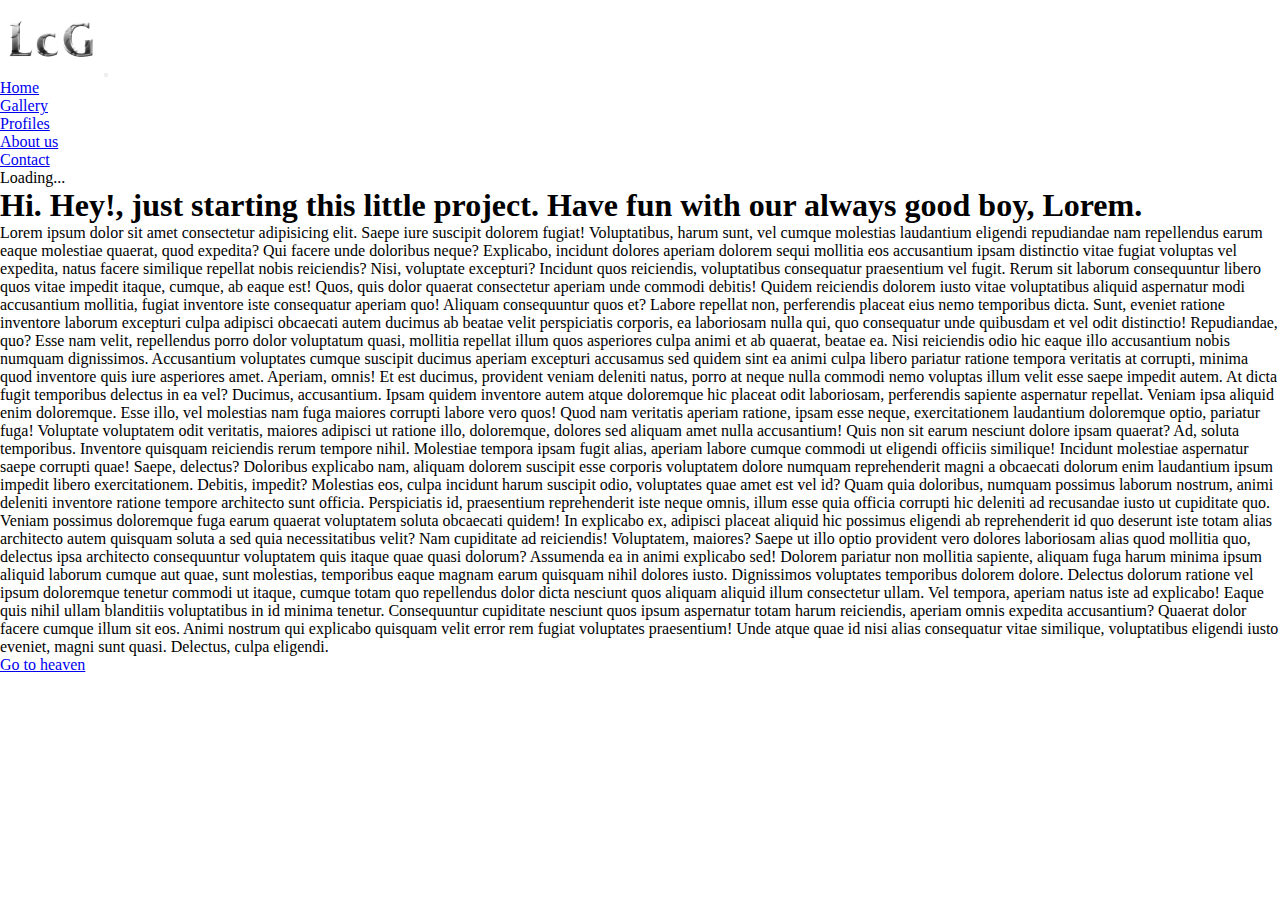
==== assets/sites/about_us.html @ 84770496 "first commit, new assets folder. starting to clean css file using scss" ====
<!DOCTYPE html>
<html lang="en">
  <head>
    <meta charset="UTF-8" />
    <meta http-equiv="X-UA-Compatible" content="IE=edge" />
    <meta name="viewport" content="width=device-width, initial-scale=1.0" />
    <title>Lol champion gallery</title>
    <!-- FONT -->
    <link rel="preconnect" href="https://fonts.googleapis.com" />
    <link rel="preconnect" href="https://fonts.gstatic.com" crossorigin />
    <link
      href="https://fonts.googleapis.com/css2?family=Acme&display=swap"
      rel="stylesheet"
    />
    <!-- CSS only -->
    <link
      href="https://cdn.jsdelivr.net/npm/bootstrap@5.2.2/dist/css/bootstrap.min.css"
      rel="stylesheet"
      integrity="sha384-Zenh87qX5JnK2Jl0vWa8Ck2rdkQ2Bzep5IDxbcnCeuOxjzrPF/et3URy9Bv1WTRi"
      crossorigin="anonymous"
    />
    <!-- CSS MAIN -->
    <link rel="stylesheet" href="../css/style.css" />
  </head>
  <body class="backgr">
    <header class="sticky-top">
      <nav class="navbar navbar-expand-sm navbar-dark bg-dark">
        <img
          class="navbar-brand"
          src="../resources/logo.png"
          width="100"
          height="75"
          alt=""
        />
        <button
          class="navbar-toggler"
          type="button"
          data-bs-toggle="collapse"
          data-bs-target="#navbarNav"
          aria-controls="navbarNav"
          aria-expanded="false"
          aria-label="Toggle navigation"
        >
          <span class="navbar-toggler-icon"></span>
        </button>
        <div class="collapse navbar-collapse" id="navbarNav">
          <ul class="navbar-nav row-cols-auto text-center">
            <li class="nav-item header__nav__ul__li__a col-md-4 col-lg-4">
              <a
                class="nav-link header__nav__ul__li__a--linkFormat"
                aria-current="page"
                href="../../index.html"
                >Home</a
              >
            </li>
            <li class="nav-item header__nav__ul__li__a col-md-4 col-lg-4">
              <a
                class="nav-link header__nav__ul__li__a--linkFormat"
                href="./gallery.html"
                >Gallery</a
              >
            </li>
            <li class="nav-item header__nav__ul__li__a col-md-4 col-lg-4">
              <a
                class="nav-link header__nav__ul__li__a--linkFormat"
                href="./profiles.html"
                >Profiles</a
              >
            </li>
            <li class="nav-item header__nav__ul__li__a col-md-4 col-lg-4">
              <a
                class="nav-link header__nav__ul__li__a--linkFormat active"
                href="./about_us.html"
                >About us</a
              >
            </li>
            <li class="nav-item header__nav__ul__li__a col-md-4 col-lg-4">
              <a
                class="nav-link header__nav__ul__li__a--linkFormat"
                href="./contact.html"
                >Contact</a
              >
            </li>
          </ul>
        </div>
      </nav>
    </header>

    <main>
      <!-- Spinner -->
      <div class="preloader">
        <div class="spinner-grow text-primary">
          <span class="visually-hidden">Loading...</span>
        </div>
      </div>
      <div
        class="separator t--format--center container-lg container-md container-sm"
      >
        <article>
          <h1 class="div__article__h1--format opacityBg">
            Hi.
            <span>
              Hey!, just starting this little project. Have fun with our always
              good boy, Lorem.</span
            >
          </h1>
        </article>
        <article class="div__article t--format--center opacityBg separator">
          <section class="articleSectionPadding">
            <p>
              Lorem ipsum dolor sit amet consectetur adipisicing elit. Saepe
              iure suscipit dolorem fugiat! Voluptatibus, harum sunt, vel cumque
              molestias laudantium eligendi repudiandae nam repellendus earum
              eaque molestiae quaerat, quod expedita? Qui facere unde doloribus
              neque? Explicabo, incidunt dolores aperiam dolorem sequi mollitia
              eos accusantium ipsam distinctio vitae fugiat voluptas vel
              expedita, natus facere similique repellat nobis reiciendis? Nisi,
              voluptate excepturi? Incidunt quos reiciendis, voluptatibus
              consequatur praesentium vel fugit. Rerum sit laborum consequuntur
              libero quos vitae impedit itaque, cumque, ab eaque est! Quos, quis
              dolor quaerat consectetur aperiam unde commodi debitis! Quidem
              reiciendis dolorem iusto vitae voluptatibus aliquid aspernatur
              modi accusantium mollitia, fugiat inventore iste consequatur
              aperiam quo! Aliquam consequuntur quos et? Labore repellat non,
              perferendis placeat eius nemo temporibus dicta. Sunt, eveniet
              ratione inventore laborum excepturi culpa adipisci obcaecati autem
              ducimus ab beatae velit perspiciatis corporis, ea laboriosam nulla
              qui, quo consequatur unde quibusdam et vel odit distinctio!
              Repudiandae, quo? Esse nam velit, repellendus porro dolor
              voluptatum quasi, mollitia repellat illum quos asperiores culpa
              animi et ab quaerat, beatae ea. Nisi reiciendis odio hic eaque
              illo accusantium nobis numquam dignissimos. Accusantium voluptates
              cumque suscipit ducimus aperiam excepturi accusamus sed quidem
              sint ea animi culpa libero pariatur ratione tempora veritatis at
              corrupti, minima quod inventore quis iure asperiores amet.
              Aperiam, omnis! Et est ducimus, provident veniam deleniti natus,
              porro at neque nulla commodi nemo voluptas illum velit esse saepe
              impedit autem. At dicta fugit temporibus delectus in ea vel?
              Ducimus, accusantium. Ipsam quidem inventore autem atque
              doloremque hic placeat odit laboriosam, perferendis sapiente
              aspernatur repellat. Veniam ipsa aliquid enim doloremque. Esse
              illo, vel molestias nam fuga maiores corrupti labore vero quos!
              Quod nam veritatis aperiam ratione, ipsam esse neque,
              exercitationem laudantium doloremque optio, pariatur fuga!
              Voluptate voluptatem odit veritatis, maiores adipisci ut ratione
              illo, doloremque, dolores sed aliquam amet nulla accusantium! Quis
              non sit earum nesciunt dolore ipsam quaerat? Ad, soluta
              temporibus. Inventore quisquam reiciendis rerum tempore nihil.
              Molestiae tempora ipsam fugit alias, aperiam labore cumque commodi
              ut eligendi officiis similique! Incidunt molestiae aspernatur
              saepe corrupti quae! Saepe, delectus? Doloribus explicabo nam,
              aliquam dolorem suscipit esse corporis voluptatem dolore numquam
              reprehenderit magni a obcaecati dolorum enim laudantium ipsum
              impedit libero exercitationem. Debitis, impedit? Molestias eos,
              culpa incidunt harum suscipit odio, voluptates quae amet est vel
              id? Quam quia doloribus, numquam possimus laborum nostrum, animi
              deleniti inventore ratione tempore architecto sunt officia.
              Perspiciatis id, praesentium reprehenderit iste neque omnis, illum
              esse quia officia corrupti hic deleniti ad recusandae iusto ut
              cupiditate quo. Veniam possimus doloremque fuga earum quaerat
              voluptatem soluta obcaecati quidem! In explicabo ex, adipisci
              placeat aliquid hic possimus eligendi ab reprehenderit id quo
              deserunt iste totam alias architecto autem quisquam soluta a sed
              quia necessitatibus velit? Nam cupiditate ad reiciendis!
              Voluptatem, maiores? Saepe ut illo optio provident vero dolores
              laboriosam alias quod mollitia quo, delectus ipsa architecto
              consequuntur voluptatem quis itaque quae quasi dolorum? Assumenda
              ea in animi explicabo sed! Dolorem pariatur non mollitia sapiente,
              aliquam fuga harum minima ipsum aliquid laborum cumque aut quae,
              sunt molestias, temporibus eaque magnam earum quisquam nihil
              dolores iusto. Dignissimos voluptates temporibus dolorem dolore.
              Delectus dolorum ratione vel ipsum doloremque tenetur commodi ut
              itaque, cumque totam quo repellendus dolor dicta nesciunt quos
              aliquam aliquid illum consectetur ullam. Vel tempora, aperiam
              natus iste ad explicabo! Eaque quis nihil ullam blanditiis
              voluptatibus in id minima tenetur. Consequuntur cupiditate
              nesciunt quos ipsum aspernatur totam harum reiciendis, aperiam
              omnis expedita accusantium? Quaerat dolor facere cumque illum sit
              eos. Animi nostrum qui explicabo quisquam velit error rem fugiat
              voluptates praesentium! Unde atque quae id nisi alias consequatur
              vitae similique, voluptatibus eligendi iusto eveniet, magni sunt
              quasi. Delectus, culpa eligendi.
            </p>
          </section>
        </article>
      </div>
    </main>

    <footer class="footer--format">
      <a href="#top" class="footer__a--linkFormat">Go to heaven</a>
    </footer>
    <!-- JavaScript Bundle with Popper -->
    <script
      src="https://cdn.jsdelivr.net/npm/bootstrap@5.2.2/dist/js/bootstrap.bundle.min.js"
      integrity="sha384-OERcA2EqjJCMA+/3y+gxIOqMEjwtxJY7qPCqsdltbNJuaOe923+mo//f6V8Qbsw3"
      crossorigin="anonymous"
    ></script>
    <!-- Script Spinner -->
    <script src="../scripts/main.js"></script>
  </body>
</html>
---- assets/css/style.css ----
* {
  margin: 0;
  padding: 0;
}

/*# sourceMappingURL=style.css.map */
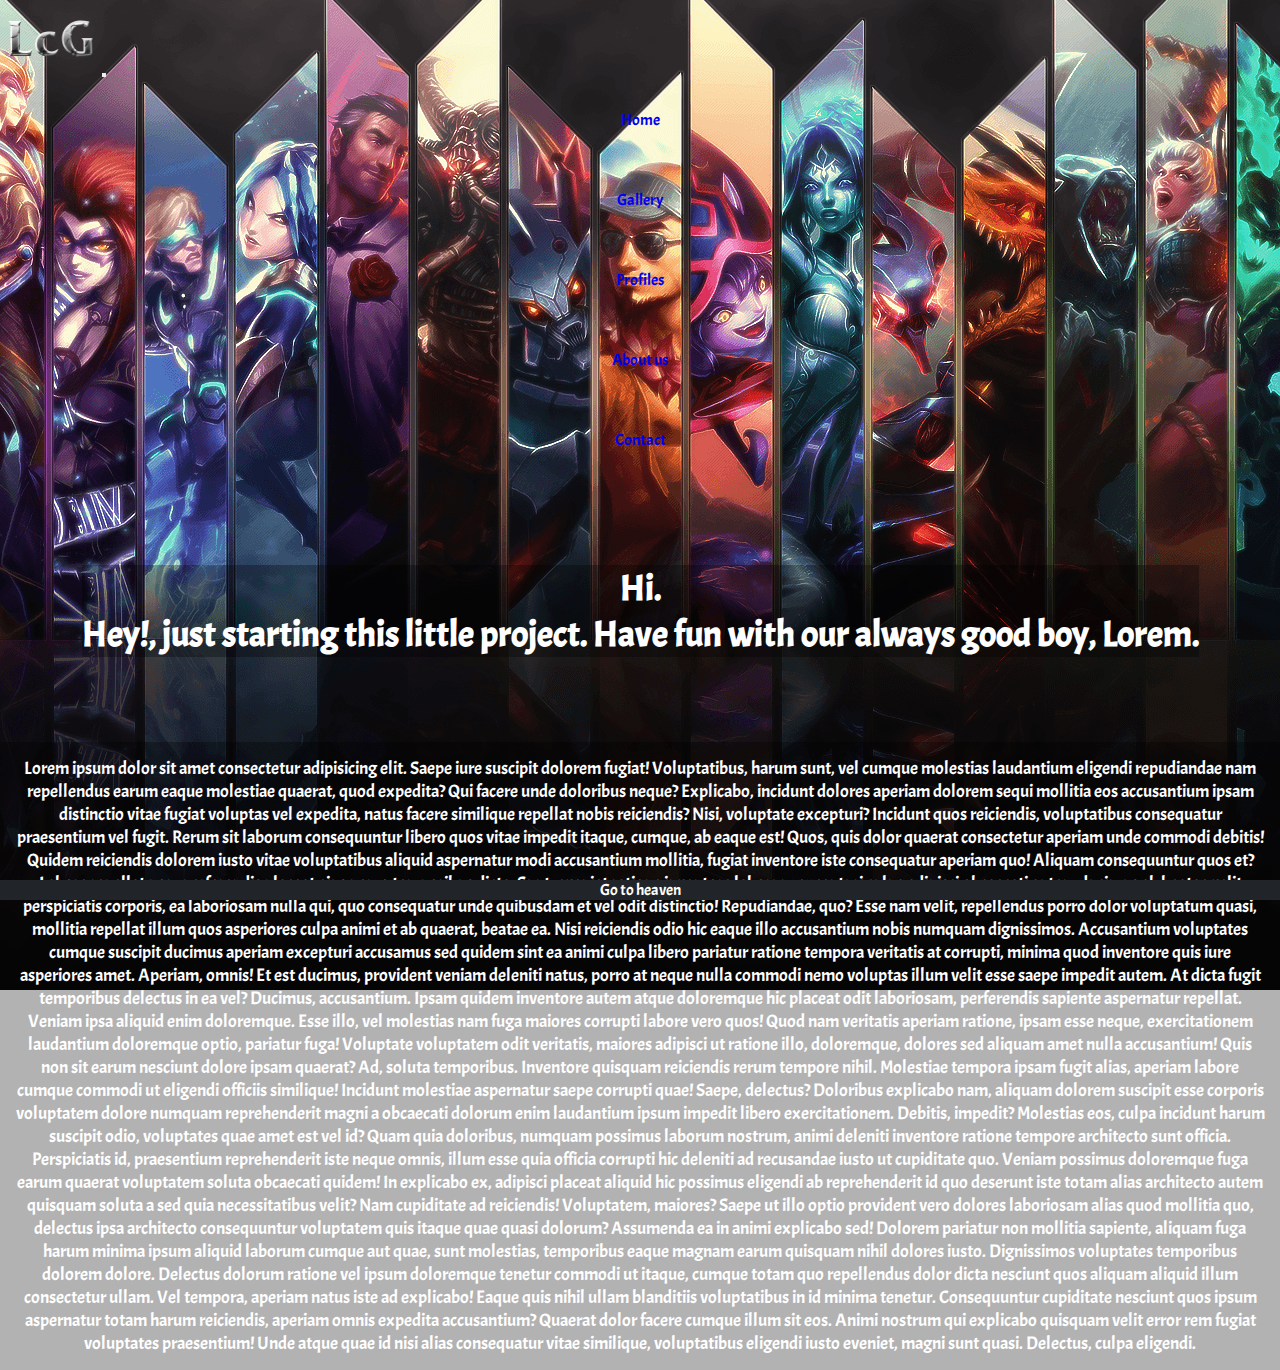
==== commit 68c82662: "About_us done. that was a fast one" ====
--- a/assets/sites/about_us.html
+++ b/assets/sites/about_us.html
@@ -45,41 +45,22 @@
         </button>
         <div class="collapse navbar-collapse" id="navbarNav">
           <ul class="navbar-nav row-cols-auto text-center">
-            <li class="nav-item header__nav__ul__li__a col-md-4 col-lg-4">
-              <a
-                class="nav-link header__nav__ul__li__a--linkFormat"
-                aria-current="page"
-                href="../../index.html"
+            <li class="nav-item header__li col-md-4 col-lg-4">
+              <a class="nav-link" aria-current="page" href="../../index.html"
                 >Home</a
               >
             </li>
-            <li class="nav-item header__nav__ul__li__a col-md-4 col-lg-4">
-              <a
-                class="nav-link header__nav__ul__li__a--linkFormat"
-                href="./gallery.html"
-                >Gallery</a
-              >
+            <li class="nav-item header__li col-md-4 col-lg-4">
+              <a class="nav-link" href="./gallery.html">Gallery</a>
             </li>
-            <li class="nav-item header__nav__ul__li__a col-md-4 col-lg-4">
-              <a
-                class="nav-link header__nav__ul__li__a--linkFormat"
-                href="./profiles.html"
-                >Profiles</a
-              >
+            <li class="nav-item header__li col-md-4 col-lg-4">
+              <a class="nav-link" href="./profiles.html">Profiles</a>
             </li>
-            <li class="nav-item header__nav__ul__li__a col-md-4 col-lg-4">
-              <a
-                class="nav-link header__nav__ul__li__a--linkFormat active"
-                href="./about_us.html"
-                >About us</a
-              >
+            <li class="nav-item header__li col-md-4 col-lg-4">
+              <a class="nav-link active" href="./about_us.html">About us</a>
             </li>
-            <li class="nav-item header__nav__ul__li__a col-md-4 col-lg-4">
-              <a
-                class="nav-link header__nav__ul__li__a--linkFormat"
-                href="./contact.html"
-                >Contact</a
-              >
+            <li class="nav-item header__li col-md-4 col-lg-4">
+              <a class="nav-link" href="./contact.html">Contact</a>
             </li>
           </ul>
         </div>
@@ -93,20 +74,20 @@
           <span class="visually-hidden">Loading...</span>
         </div>
       </div>
-      <div
-        class="separator t--format--center container-lg container-md container-sm"
-      >
-        <article>
-          <h1 class="div__article__h1--format opacityBg">
-            Hi.
-            <span>
-              Hey!, just starting this little project. Have fun with our always
-              good boy, Lorem.</span
-            >
-          </h1>
-        </article>
-        <article class="div__article t--format--center opacityBg separator">
-          <section class="articleSectionPadding">
+      <div class="container-lg container-md container-sm">
+        <div class="separator">
+          <article>
+            <h1 class="opacityBg">
+              Hi.
+              <span>
+                Hey!, just starting this little project. Have fun with our
+                always good boy, Lorem.</span
+              >
+            </h1>
+          </article>
+        </div>
+        <article class="format--center opacityBg separator">
+          <section>
             <p>
               Lorem ipsum dolor sit amet consectetur adipisicing elit. Saepe
               iure suscipit dolorem fugiat! Voluptatibus, harum sunt, vel cumque
@@ -186,8 +167,8 @@
       </div>
     </main>
 
-    <footer class="footer--format">
-      <a href="#top" class="footer__a--linkFormat">Go to heaven</a>
+    <footer>
+      <a href="#top">Go to heaven</a>
     </footer>
     <!-- JavaScript Bundle with Popper -->
     <script
--- a/assets/css/style.css
+++ b/assets/css/style.css
@@ -3,4 +3,121 @@
   padding: 0;
 }
 
+.backgr {
+  background-image: url("../resources/homebg.png");
+  background-repeat: no-repeat;
+  background-attachment: fixed;
+  background-position: center;
+  font-family: "Acme", sans-serif;
+}
+
+.header__li {
+  padding: 30px 0px;
+  list-style: none;
+}
+.header__li a {
+  text-decoration: none;
+  transition: font-size 0.2s;
+}
+.header__li a:hover {
+  font-weight: bolder;
+  font-size: larger;
+}
+
+footer {
+  background-color: #212529;
+  position: fixed;
+  bottom: 0;
+  text-align: center;
+  width: 100%;
+}
+footer a {
+  text-decoration: none;
+  transition: font-size 0.2s;
+  color: white;
+}
+footer a:hover {
+  font-weight: bolder;
+  font-size: larger;
+  color: white;
+}
+
+article h1 {
+  display: inline-block;
+  width: auto;
+  color: #fff;
+}
+article h1 span {
+  display: block;
+  width: auto;
+  color: #fff;
+}
+
+.opacityBg {
+  background-color: rgba(0, 0, 0, 0.3);
+}
+
+div {
+  text-align: center;
+  display: block;
+}
+div article {
+  color: white;
+  font-size: large;
+}
+div article section {
+  padding: 15px;
+}
+
+.separator {
+  margin-top: 85px;
+}
+
+.format--center {
+  text-align: center;
+  display: block;
+}
+
+@media all and (max-width: 600px) {
+  iframe {
+    width: 300px;
+    height: 175px;
+  }
+}
+.preloader {
+  position: fixed;
+  top: 0;
+  left: 0;
+  width: 100%;
+  height: 100%;
+  background-color: #212529;
+  display: flex;
+  align-items: center;
+  justify-content: center;
+  transition: all 0.4s ease;
+}
+
+.fadeOutAnimation {
+  opacity: 0;
+  visibility: hidden;
+}
+
+.gallery ul li {
+  vertical-align: top;
+  display: inline-block;
+  width: 155px;
+  height: 150px;
+  padding-top: 15px;
+}
+.gallery ul a {
+  display: block;
+  width: 128px;
+}
+.gallery ul a:hover {
+  zoom: 110%;
+  border: 4px solid aqua;
+  border-radius: 8px;
+  transition: all 0.25s ease;
+}
+
 /*# sourceMappingURL=style.css.map */
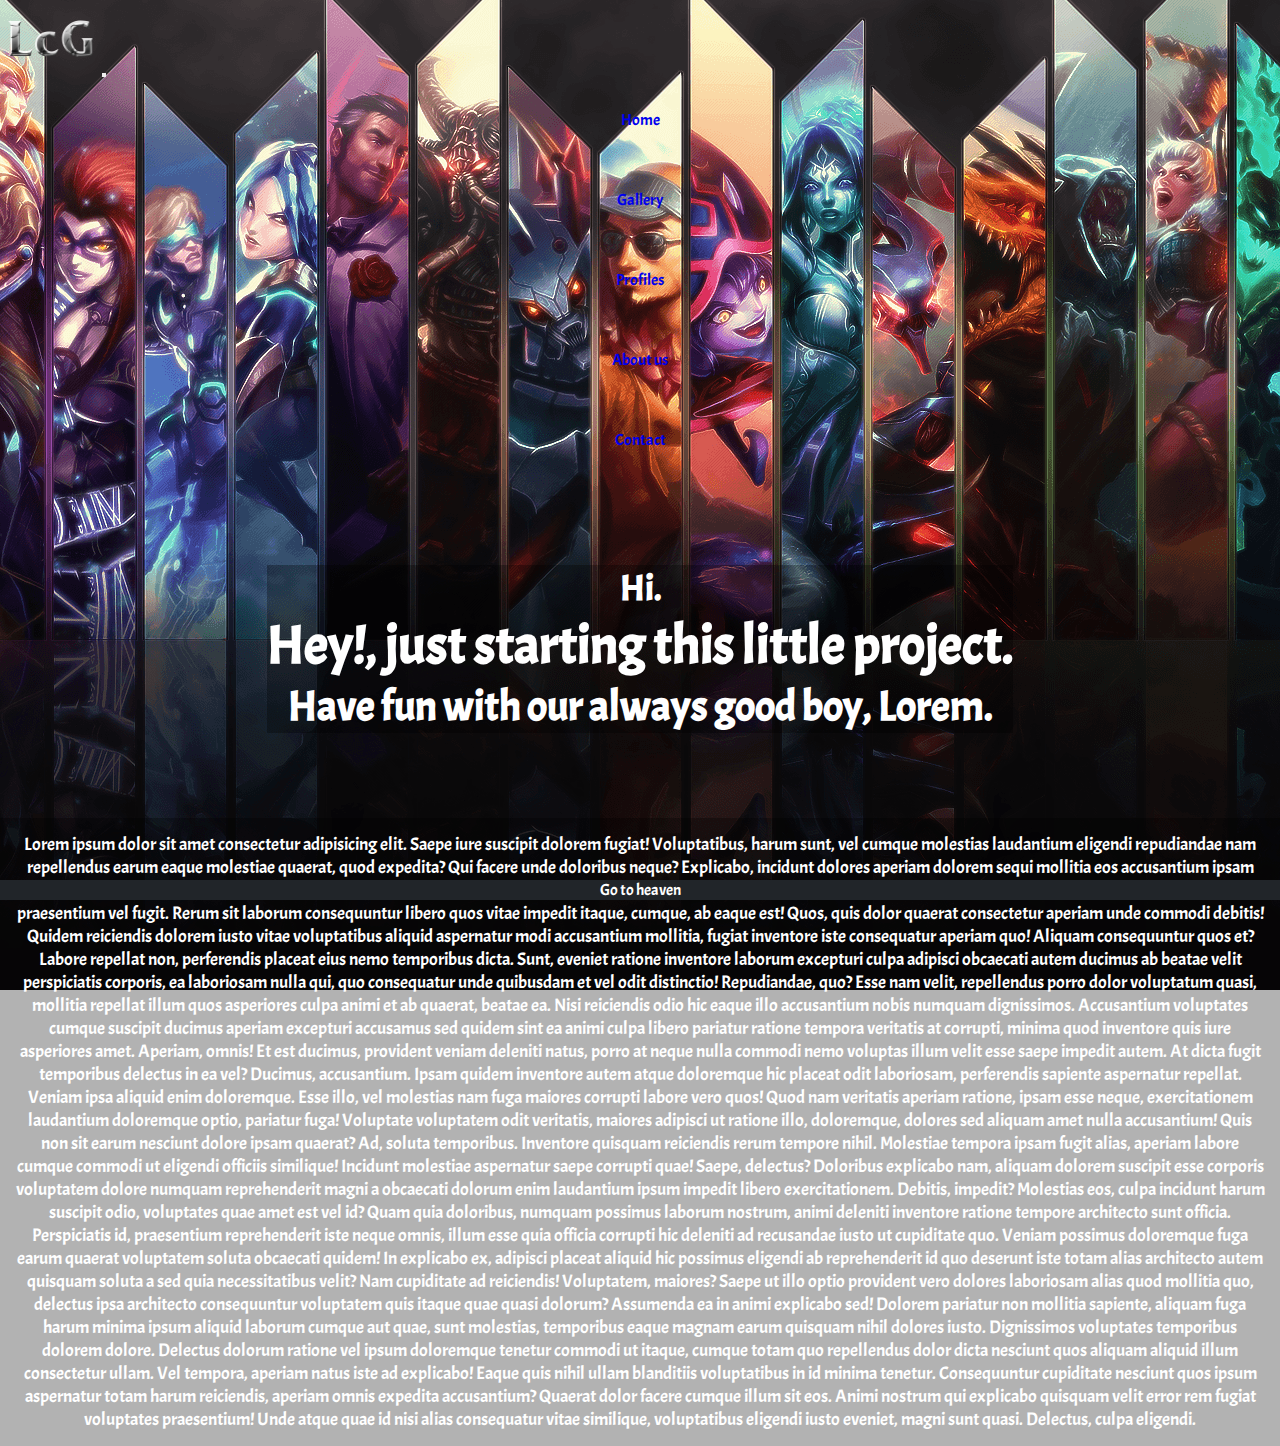
==== commit 978153f1: "SEO update, readme notes" ====
--- a/assets/sites/about_us.html
+++ b/assets/sites/about_us.html
@@ -4,7 +4,15 @@
     <meta charset="UTF-8" />
     <meta http-equiv="X-UA-Compatible" content="IE=edge" />
     <meta name="viewport" content="width=device-width, initial-scale=1.0" />
-    <title>Lol champion gallery</title>
+    <!-- META -->
+    <meta
+      name="keywords"
+      content="info, information, developers, owner, devs"
+    />
+    <meta name="description" content="Find info about the developer team" />
+    <!-- TITLE -->
+    <title>Lol champion gallery - About us</title>
+
     <!-- FONT -->
     <link rel="preconnect" href="https://fonts.googleapis.com" />
     <link rel="preconnect" href="https://fonts.gstatic.com" crossorigin />
@@ -80,8 +88,8 @@
             <h1 class="opacityBg">
               Hi.
               <span>
-                Hey!, just starting this little project. Have fun with our
-                always good boy, Lorem.</span
+                <h2>Hey!, just starting this little project.</h2>
+                <h3>Have fun with our always good boy, Lorem.</h3></span
               >
             </h1>
           </article>
--- a/assets/css/style.css
+++ b/assets/css/style.css
@@ -1,6 +1,57 @@
-* {
-  margin: 0;
-  padding: 0;
+footer {
+  background-color: #212529;
+  position: fixed;
+  bottom: 0;
+  text-align: center;
+  width: 100%;
+  height: auto;
+}
+footer a {
+  text-decoration: none;
+  transition: font-size 0.2s;
+  color: white;
+}
+footer a:hover {
+  font-weight: bolder;
+  font-size: larger;
+  color: white;
+}
+
+article h1 {
+  display: inline-block;
+  width: auto;
+  color: white;
+}
+article h1 span {
+  display: block;
+  width: auto;
+  color: white;
+}
+
+div {
+  text-align: center;
+  display: block;
+}
+div article {
+  color: white;
+  font-size: large;
+}
+div article section {
+  padding: 15px;
+}
+div button {
+  width: auto;
+  border: 4px solid #194641 !important;
+  border-radius: 8px;
+  color: white;
+  background-color: #21726a !important;
+  font-size: large;
+}
+div button:hover {
+  background-color: #00ad9c !important;
+  border-color: #358f84 !important;
+  transition: all 0.5s ease;
+  font-size: large;
 }
 
 .backgr {
@@ -9,6 +60,20 @@
   background-attachment: fixed;
   background-position: center;
   font-family: "Acme", sans-serif;
+}
+
+* {
+  margin: 0;
+  padding: 0;
+}
+
+.separator {
+  margin-top: 85px;
+}
+
+.format--center {
+  text-align: center;
+  display: block;
 }
 
 .header__li {
@@ -24,58 +89,27 @@
   font-size: larger;
 }
 
-footer {
-  background-color: #212529;
-  position: fixed;
-  bottom: 0;
-  text-align: center;
-  width: 100%;
-}
-footer a {
-  text-decoration: none;
-  transition: font-size 0.2s;
-  color: white;
-}
-footer a:hover {
-  font-weight: bolder;
-  font-size: larger;
-  color: white;
-}
-
-article h1 {
-  display: inline-block;
-  width: auto;
-  color: #fff;
-}
-article h1 span {
-  display: block;
-  width: auto;
-  color: #fff;
-}
-
 .opacityBg {
   background-color: rgba(0, 0, 0, 0.3);
 }
 
-div {
-  text-align: center;
+.gallery ul li {
+  vertical-align: top;
+  display: inline-block;
+  width: 155px;
+  height: 150px;
+  padding-top: 15px;
+}
+.gallery ul li a {
   display: block;
+  width: 128px;
+  height: auto;
 }
-div article {
-  color: white;
-  font-size: large;
-}
-div article section {
-  padding: 15px;
-}
-
-.separator {
-  margin-top: 85px;
-}
-
-.format--center {
-  text-align: center;
-  display: block;
+.gallery ul li a:hover {
+  zoom: 110%;
+  border: 4px solid aqua;
+  border-radius: 8px;
+  transition: all 0.25s ease;
 }
 
 @media all and (max-width: 600px) {
@@ -102,22 +136,4 @@
   visibility: hidden;
 }
 
-.gallery ul li {
-  vertical-align: top;
-  display: inline-block;
-  width: 155px;
-  height: 150px;
-  padding-top: 15px;
-}
-.gallery ul a {
-  display: block;
-  width: 128px;
-}
-.gallery ul a:hover {
-  zoom: 110%;
-  border: 4px solid aqua;
-  border-radius: 8px;
-  transition: all 0.25s ease;
-}
-
 /*# sourceMappingURL=style.css.map */
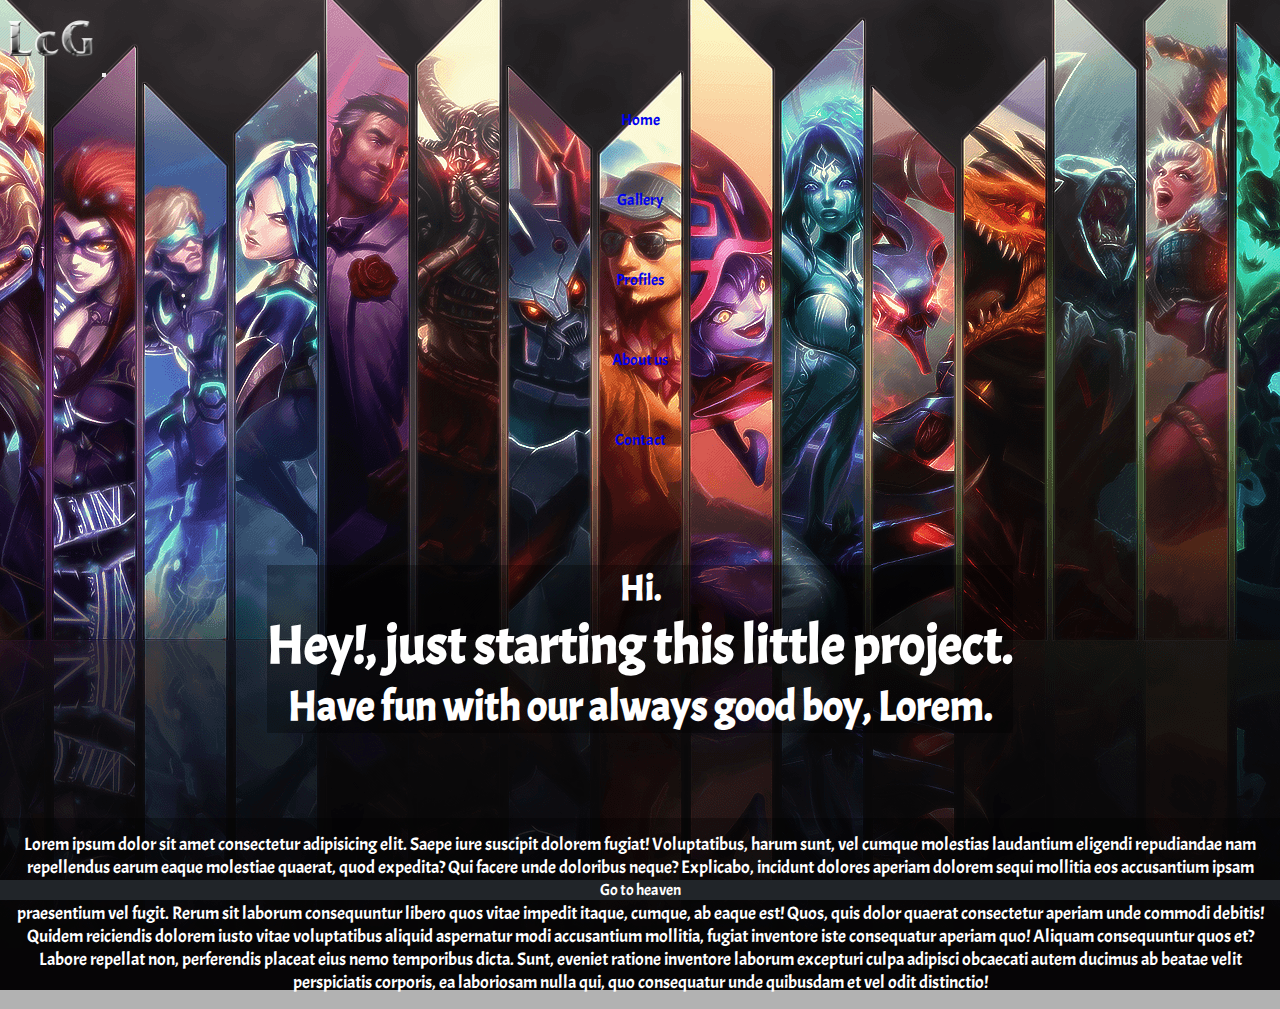
==== commit 224d70eb: "Update about_us.html" ====
--- a/assets/sites/about_us.html
+++ b/assets/sites/about_us.html
@@ -115,60 +115,6 @@
               ratione inventore laborum excepturi culpa adipisci obcaecati autem
               ducimus ab beatae velit perspiciatis corporis, ea laboriosam nulla
               qui, quo consequatur unde quibusdam et vel odit distinctio!
-              Repudiandae, quo? Esse nam velit, repellendus porro dolor
-              voluptatum quasi, mollitia repellat illum quos asperiores culpa
-              animi et ab quaerat, beatae ea. Nisi reiciendis odio hic eaque
-              illo accusantium nobis numquam dignissimos. Accusantium voluptates
-              cumque suscipit ducimus aperiam excepturi accusamus sed quidem
-              sint ea animi culpa libero pariatur ratione tempora veritatis at
-              corrupti, minima quod inventore quis iure asperiores amet.
-              Aperiam, omnis! Et est ducimus, provident veniam deleniti natus,
-              porro at neque nulla commodi nemo voluptas illum velit esse saepe
-              impedit autem. At dicta fugit temporibus delectus in ea vel?
-              Ducimus, accusantium. Ipsam quidem inventore autem atque
-              doloremque hic placeat odit laboriosam, perferendis sapiente
-              aspernatur repellat. Veniam ipsa aliquid enim doloremque. Esse
-              illo, vel molestias nam fuga maiores corrupti labore vero quos!
-              Quod nam veritatis aperiam ratione, ipsam esse neque,
-              exercitationem laudantium doloremque optio, pariatur fuga!
-              Voluptate voluptatem odit veritatis, maiores adipisci ut ratione
-              illo, doloremque, dolores sed aliquam amet nulla accusantium! Quis
-              non sit earum nesciunt dolore ipsam quaerat? Ad, soluta
-              temporibus. Inventore quisquam reiciendis rerum tempore nihil.
-              Molestiae tempora ipsam fugit alias, aperiam labore cumque commodi
-              ut eligendi officiis similique! Incidunt molestiae aspernatur
-              saepe corrupti quae! Saepe, delectus? Doloribus explicabo nam,
-              aliquam dolorem suscipit esse corporis voluptatem dolore numquam
-              reprehenderit magni a obcaecati dolorum enim laudantium ipsum
-              impedit libero exercitationem. Debitis, impedit? Molestias eos,
-              culpa incidunt harum suscipit odio, voluptates quae amet est vel
-              id? Quam quia doloribus, numquam possimus laborum nostrum, animi
-              deleniti inventore ratione tempore architecto sunt officia.
-              Perspiciatis id, praesentium reprehenderit iste neque omnis, illum
-              esse quia officia corrupti hic deleniti ad recusandae iusto ut
-              cupiditate quo. Veniam possimus doloremque fuga earum quaerat
-              voluptatem soluta obcaecati quidem! In explicabo ex, adipisci
-              placeat aliquid hic possimus eligendi ab reprehenderit id quo
-              deserunt iste totam alias architecto autem quisquam soluta a sed
-              quia necessitatibus velit? Nam cupiditate ad reiciendis!
-              Voluptatem, maiores? Saepe ut illo optio provident vero dolores
-              laboriosam alias quod mollitia quo, delectus ipsa architecto
-              consequuntur voluptatem quis itaque quae quasi dolorum? Assumenda
-              ea in animi explicabo sed! Dolorem pariatur non mollitia sapiente,
-              aliquam fuga harum minima ipsum aliquid laborum cumque aut quae,
-              sunt molestias, temporibus eaque magnam earum quisquam nihil
-              dolores iusto. Dignissimos voluptates temporibus dolorem dolore.
-              Delectus dolorum ratione vel ipsum doloremque tenetur commodi ut
-              itaque, cumque totam quo repellendus dolor dicta nesciunt quos
-              aliquam aliquid illum consectetur ullam. Vel tempora, aperiam
-              natus iste ad explicabo! Eaque quis nihil ullam blanditiis
-              voluptatibus in id minima tenetur. Consequuntur cupiditate
-              nesciunt quos ipsum aspernatur totam harum reiciendis, aperiam
-              omnis expedita accusantium? Quaerat dolor facere cumque illum sit
-              eos. Animi nostrum qui explicabo quisquam velit error rem fugiat
-              voluptates praesentium! Unde atque quae id nisi alias consequatur
-              vitae similique, voluptatibus eligendi iusto eveniet, magni sunt
-              quasi. Delectus, culpa eligendi.
             </p>
           </section>
         </article>
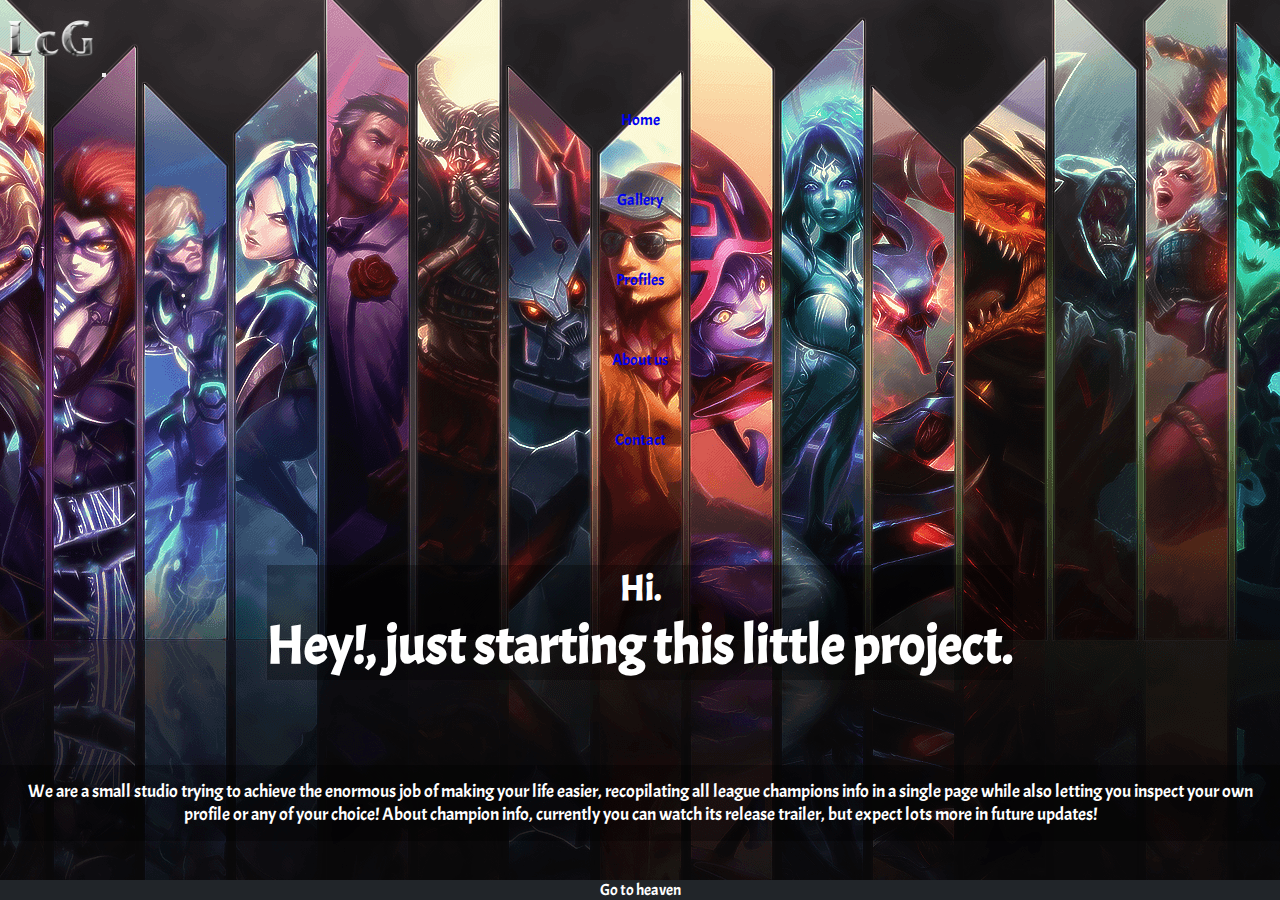
==== commit a6e4d1d8: "removed lorem, replaced with CHAMUYO :)" ====
--- a/assets/sites/about_us.html
+++ b/assets/sites/about_us.html
@@ -89,32 +89,18 @@
               Hi.
               <span>
                 <h2>Hey!, just starting this little project.</h2>
-                <h3>Have fun with our always good boy, Lorem.</h3></span
-              >
+              </span>
             </h1>
           </article>
         </div>
         <article class="format--center opacityBg separator">
           <section>
             <p>
-              Lorem ipsum dolor sit amet consectetur adipisicing elit. Saepe
-              iure suscipit dolorem fugiat! Voluptatibus, harum sunt, vel cumque
-              molestias laudantium eligendi repudiandae nam repellendus earum
-              eaque molestiae quaerat, quod expedita? Qui facere unde doloribus
-              neque? Explicabo, incidunt dolores aperiam dolorem sequi mollitia
-              eos accusantium ipsam distinctio vitae fugiat voluptas vel
-              expedita, natus facere similique repellat nobis reiciendis? Nisi,
-              voluptate excepturi? Incidunt quos reiciendis, voluptatibus
-              consequatur praesentium vel fugit. Rerum sit laborum consequuntur
-              libero quos vitae impedit itaque, cumque, ab eaque est! Quos, quis
-              dolor quaerat consectetur aperiam unde commodi debitis! Quidem
-              reiciendis dolorem iusto vitae voluptatibus aliquid aspernatur
-              modi accusantium mollitia, fugiat inventore iste consequatur
-              aperiam quo! Aliquam consequuntur quos et? Labore repellat non,
-              perferendis placeat eius nemo temporibus dicta. Sunt, eveniet
-              ratione inventore laborum excepturi culpa adipisci obcaecati autem
-              ducimus ab beatae velit perspiciatis corporis, ea laboriosam nulla
-              qui, quo consequatur unde quibusdam et vel odit distinctio!
+              We are a small studio trying to achieve the enormous job of making
+              your life easier, recopilating all league champions info in a
+              single page while also letting you inspect your own profile or any
+              of your choice! About champion info, currently you can watch its
+              release trailer, but expect lots more in future updates!
             </p>
           </section>
         </article>
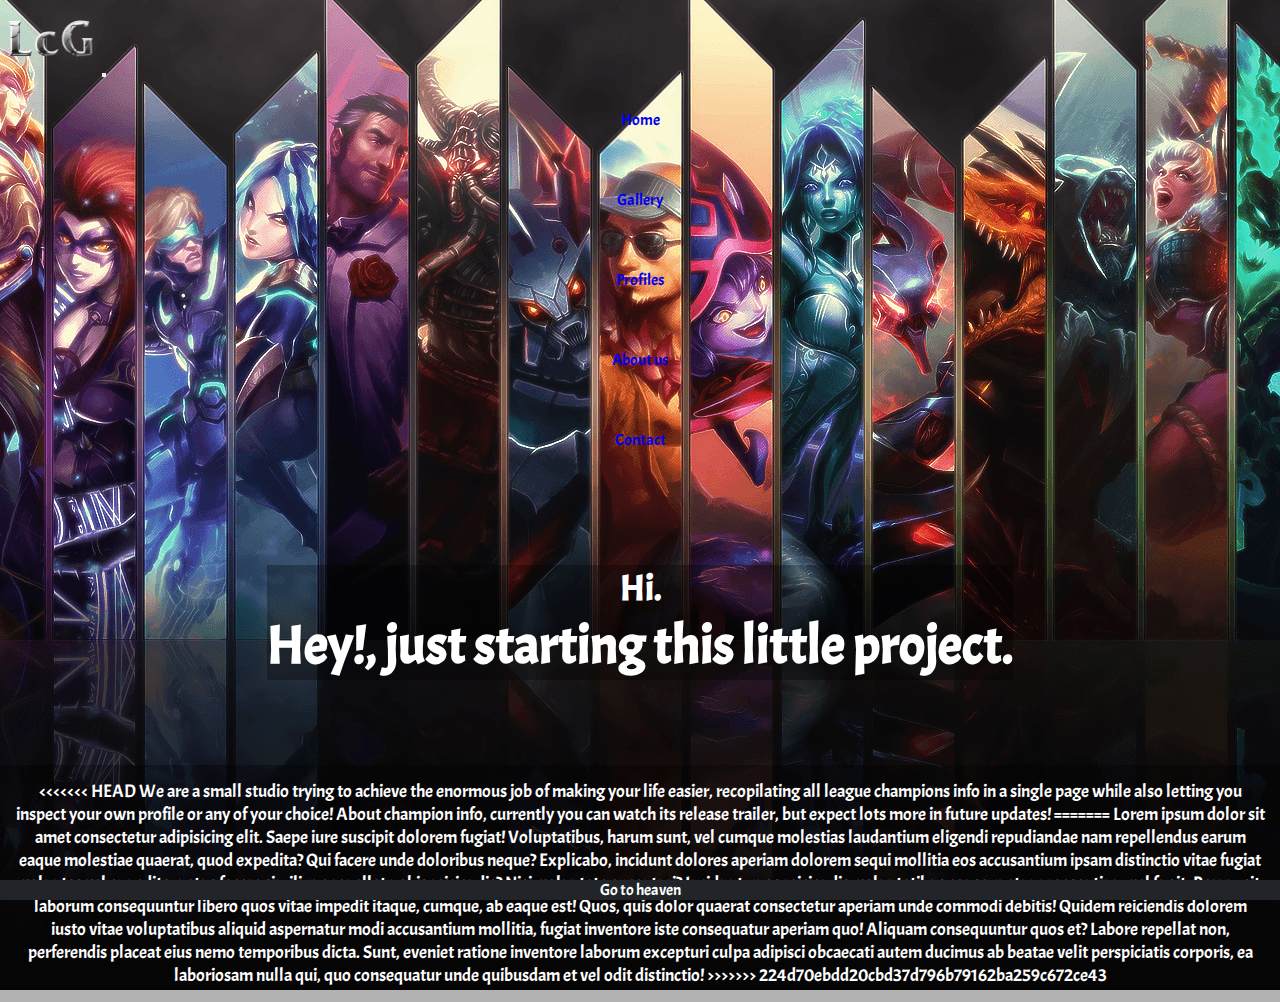
==== commit c276be43: "removed lorem, replaced with CHAMUYO :)" ====
--- a/assets/sites/about_us.html
+++ b/assets/sites/about_us.html
@@ -96,11 +96,32 @@
         <article class="format--center opacityBg separator">
           <section>
             <p>
+<<<<<<< HEAD
               We are a small studio trying to achieve the enormous job of making
               your life easier, recopilating all league champions info in a
               single page while also letting you inspect your own profile or any
               of your choice! About champion info, currently you can watch its
               release trailer, but expect lots more in future updates!
+=======
+              Lorem ipsum dolor sit amet consectetur adipisicing elit. Saepe
+              iure suscipit dolorem fugiat! Voluptatibus, harum sunt, vel cumque
+              molestias laudantium eligendi repudiandae nam repellendus earum
+              eaque molestiae quaerat, quod expedita? Qui facere unde doloribus
+              neque? Explicabo, incidunt dolores aperiam dolorem sequi mollitia
+              eos accusantium ipsam distinctio vitae fugiat voluptas vel
+              expedita, natus facere similique repellat nobis reiciendis? Nisi,
+              voluptate excepturi? Incidunt quos reiciendis, voluptatibus
+              consequatur praesentium vel fugit. Rerum sit laborum consequuntur
+              libero quos vitae impedit itaque, cumque, ab eaque est! Quos, quis
+              dolor quaerat consectetur aperiam unde commodi debitis! Quidem
+              reiciendis dolorem iusto vitae voluptatibus aliquid aspernatur
+              modi accusantium mollitia, fugiat inventore iste consequatur
+              aperiam quo! Aliquam consequuntur quos et? Labore repellat non,
+              perferendis placeat eius nemo temporibus dicta. Sunt, eveniet
+              ratione inventore laborum excepturi culpa adipisci obcaecati autem
+              ducimus ab beatae velit perspiciatis corporis, ea laboriosam nulla
+              qui, quo consequatur unde quibusdam et vel odit distinctio!
+>>>>>>> 224d70ebdd20cbd37d796b79162ba259c672ce43
             </p>
           </section>
         </article>
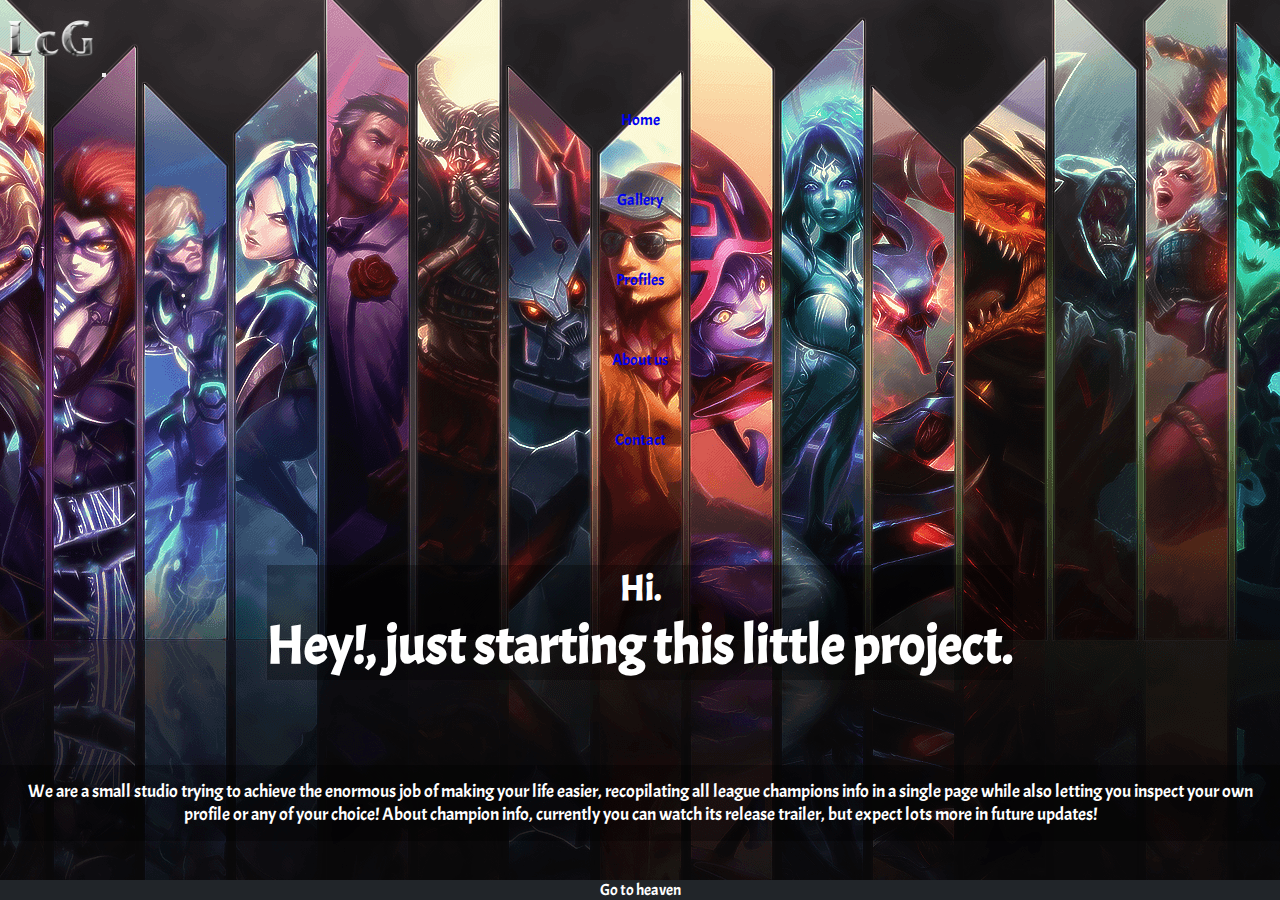
==== commit 9473702b: "typo fix" ====
--- a/assets/sites/about_us.html
+++ b/assets/sites/about_us.html
@@ -96,32 +96,11 @@
         <article class="format--center opacityBg separator">
           <section>
             <p>
-<<<<<<< HEAD
               We are a small studio trying to achieve the enormous job of making
               your life easier, recopilating all league champions info in a
               single page while also letting you inspect your own profile or any
               of your choice! About champion info, currently you can watch its
               release trailer, but expect lots more in future updates!
-=======
-              Lorem ipsum dolor sit amet consectetur adipisicing elit. Saepe
-              iure suscipit dolorem fugiat! Voluptatibus, harum sunt, vel cumque
-              molestias laudantium eligendi repudiandae nam repellendus earum
-              eaque molestiae quaerat, quod expedita? Qui facere unde doloribus
-              neque? Explicabo, incidunt dolores aperiam dolorem sequi mollitia
-              eos accusantium ipsam distinctio vitae fugiat voluptas vel
-              expedita, natus facere similique repellat nobis reiciendis? Nisi,
-              voluptate excepturi? Incidunt quos reiciendis, voluptatibus
-              consequatur praesentium vel fugit. Rerum sit laborum consequuntur
-              libero quos vitae impedit itaque, cumque, ab eaque est! Quos, quis
-              dolor quaerat consectetur aperiam unde commodi debitis! Quidem
-              reiciendis dolorem iusto vitae voluptatibus aliquid aspernatur
-              modi accusantium mollitia, fugiat inventore iste consequatur
-              aperiam quo! Aliquam consequuntur quos et? Labore repellat non,
-              perferendis placeat eius nemo temporibus dicta. Sunt, eveniet
-              ratione inventore laborum excepturi culpa adipisci obcaecati autem
-              ducimus ab beatae velit perspiciatis corporis, ea laboriosam nulla
-              qui, quo consequatur unde quibusdam et vel odit distinctio!
->>>>>>> 224d70ebdd20cbd37d796b79162ba259c672ce43
             </p>
           </section>
         </article>
